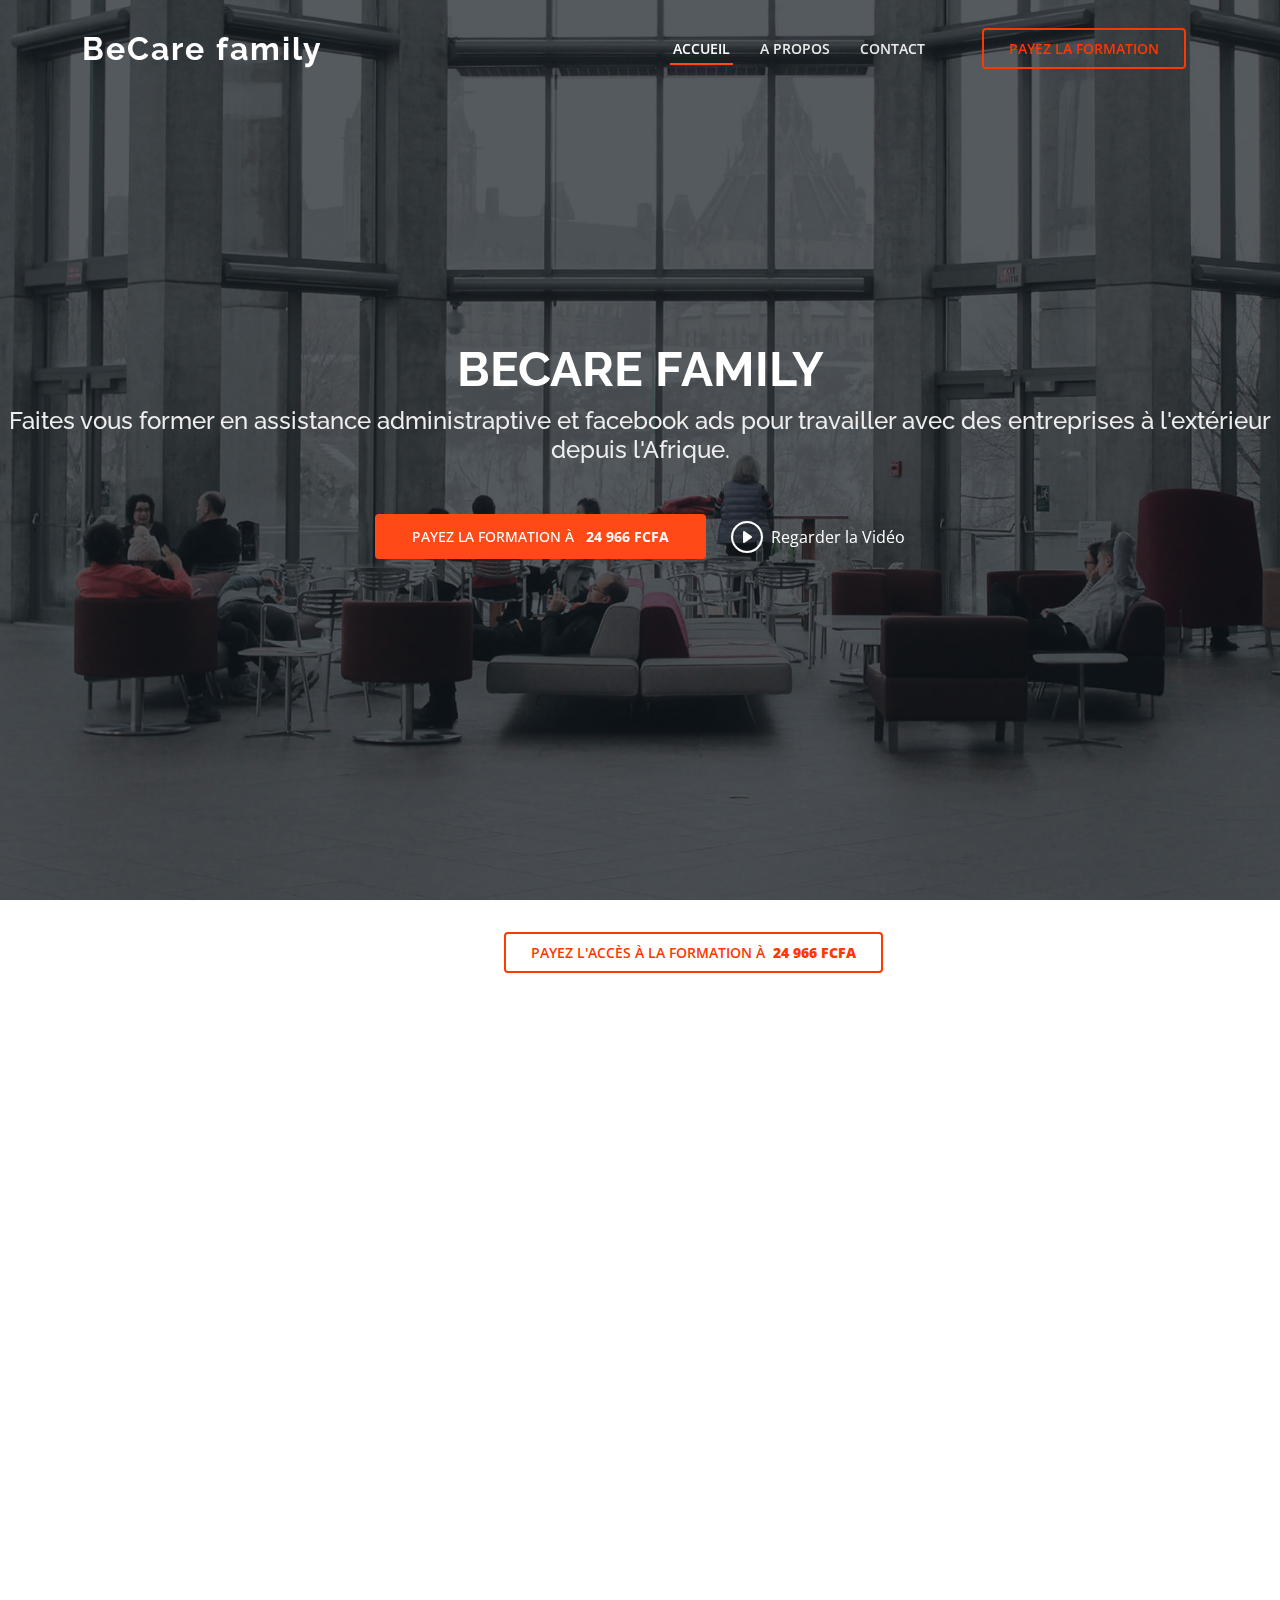
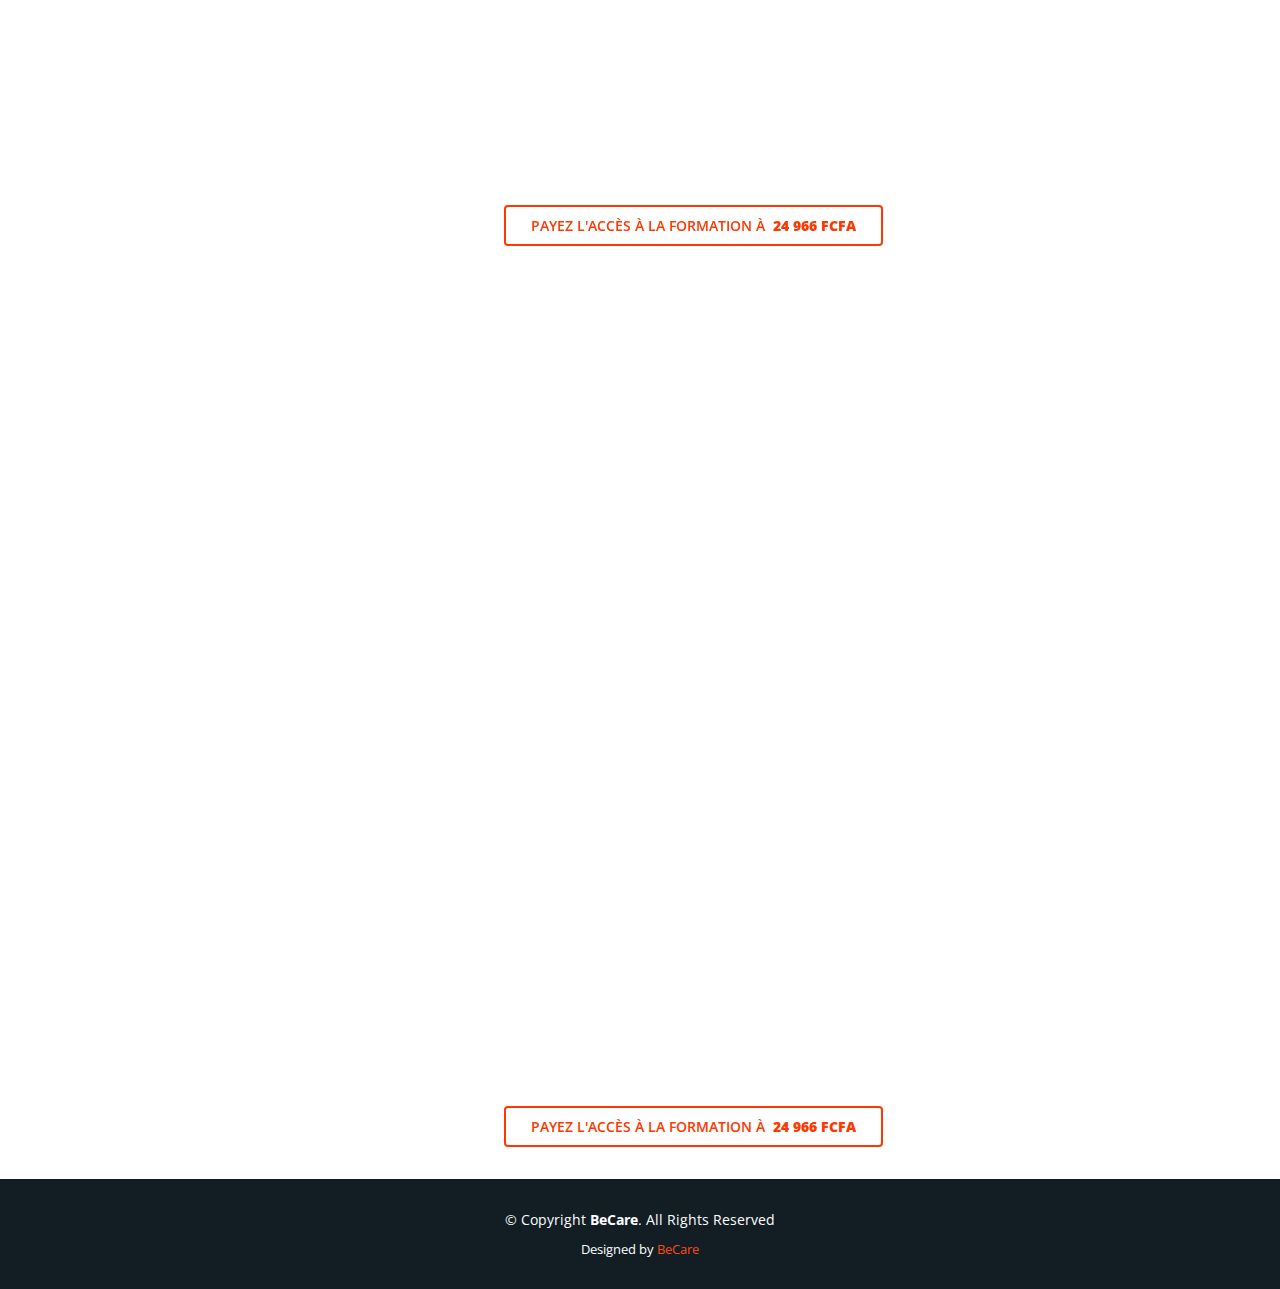
==== formation.html @ 97d4e931 "first commit" ====
<!DOCTYPE html>
<html lang="en">
  <head>
    <meta charset="utf-8" />
    <meta content="width=device-width, initial-scale=1.0" name="viewport" />

    <title>BeCare family</title>
    <meta content="" name="description" />
    <meta content="" name="keywords" />

    <!-- Favicons -->
    <link href="assets/img/favicon.png" rel="icon" />
    <link href="assets/img/apple-touch-icon.png" rel="apple-touch-icon" />

    <!-- Google Fonts -->
    <link
      href="https://fonts.googleapis.com/css?family=Open+Sans:300,300i,400,400i,600,600i,700,700i|Raleway:300,300i,400,400i,500,500i,600,600i,700,700i|Poppins:300,300i,400,400i,500,500i,600,600i,700,700i"
      rel="stylesheet"
    />

    <!-- Vendor CSS Files -->
    <link href="assets/vendor/aos/aos.css" rel="stylesheet" />
    <link
      href="assets/vendor/bootstrap/css/bootstrap.min.css"
      rel="stylesheet"
    />
    
    <link
      href="assets/vendor/bootstrap-icons/bootstrap-icons.css"
      rel="stylesheet"
    />
    <link href="assets/vendor/boxicons/css/boxicons.min.css" rel="stylesheet" />
    <link
      href="assets/vendor/glightbox/css/glightbox.min.css"
      rel="stylesheet"
    />
    <link href="assets/vendor/remixicon/remixicon.css" rel="stylesheet" />
    <link href="assets/vendor/swiper/swiper-bundle.min.css" rel="stylesheet" />

    <!-- Template Main CSS File -->
    <link href="assets/css/style.css" rel="stylesheet" />

    <!-- =======================================================
  * Template Name: Dewi - v4.9.1
  * Template URL: https://bootstrapmade.com/dewi-free-multi-purpose-html-template/
  * Author: BootstrapMade.com
  * License: https://bootstrapmade.com/license/
  ======================================================== -->
  <script>
    const UserConnectIdToBuy = localStorage.getItem("storageName");
    if(!UserConnectIdToBuy){
			window.location.href = "index.html"
		}
  </script>
  </head>

  <body>
    <!-- ======= Header ======= -->
    <header id="header" class="fixed-top header-inner-pages">
      <div class="container d-flex align-items-center justify-content-between">
        <h1 class="logo"><a href="index.html">BeCare family</a>
          <input class="btn btn-danger" type="text" value="https://gerardsodinyessi.github.io/beupwork-/formation.html" id="myInput">
        </h1>
        <!-- Uncomment below if you prefer to use an image logo -->
        <!-- <a href="index.html" class="logo"><img src="assets/img/logo.png" alt="" class="img-fluid"></a>-->

        <nav id="navbar" class="navbar">
          <ul>
            <li><a class="nav-link scrollto" href="index.html">Accueil</a></li>
              </ul>
            </li>
           
          </ul>
        </nav>
        <!-- .navbar -->
      </div>
    </header>
    <!-- End Header -->

    <main id="main">
      <!-- ======= Breadcrumbs ======= -->
      <section id="breadcrumbs" class="breadcrumbs">
        <div class="container">
          <div class="d-flex justify-content-between align-items-center">
            <h2 style="text-align: center;"> La formation sur l'assitance administrative et comment travailler avec les entreprises à l'extérieur</h2>
          </div>
        </div>
      </section>
      <!-- End Breadcrumbs -->
      <div class="container">
        <div class="row">
          <div class="col-4">
            <div class="list-group" id="list-tab" role="tablist">
              <a class="list-group-item list-group-item-action active" id="list-home-list" data-toggle="list" href="#list-home" role="tab" aria-controls="home" onclick="myFunction()">Copiez le lien de la formation</a>
              <a class="list-group-item list-group-item-action " id="list-home-list" data-toggle="list" href="#list-home" role="tab" aria-controls="home">Présentation du formateur</a>
              <a class="list-group-item list-group-item-action" id="list-profile-list" data-toggle="list" href="#list-profile" role="tab" aria-controls="profile">Présentation de la formation</a>
              <a class="list-group-item list-group-item-action" id="list-messages-list" data-toggle="list" href="#list-messages" role="tab" aria-controls="messages">C'est quoi upwork ?</a>
              <a class="list-group-item list-group-item-action" id="list-settings-list" data-toggle="list" href="#list-settings" role="tab" aria-controls="settings">De quoi avez-vous besoin pour commencer ? </a>
              <a class="list-group-item list-group-item-action" id="list-settings-list1" data-toggle="list" href="#list-settings1" role="tab" aria-controls="settings1">La création de votre compte upwork </a>
              <a class="list-group-item list-group-item-action" id="list-settings-list2" data-toggle="list" href="#list-settings2" role="tab" aria-controls="settings2">L'optimisation de votre profile </a>
              <a class="list-group-item list-group-item-action" id="list-settings-list4" data-toggle="list" href="#list-settings4" role="tab" aria-controls="settings4">Comment postuler aux offres et se demarquer des concurrents ?</a>
              <a class="list-group-item list-group-item-action" id="list-settings-list5" data-toggle="list" href="#list-settings5" role="tab" aria-controls="settings5">Comment ajouter son moyen de payement ?</a>
              <a class="list-group-item list-group-item-action" id="list-settings-list6" data-toggle="list" href="#list-settings6" role="tab" aria-controls="settings6">Comment télécharger le tracking ?</a>
              <a class="list-group-item list-group-item-action" id="list-settings-list7" data-toggle="list" href="#list-settings7" role="tab" aria-controls="settings7">Comment  retirer son argent ?</a>
              <a class="list-group-item list-group-item-action" id="list-settings-list8" data-toggle="list" href="#list-settings9" role="tab" aria-controls="settings9">Que peut on faire avec Facebook ads</a>

              <a class="list-group-item list-group-item-action" id="list-settings-list8" data-toggle="list" href="#list-settings8" role="tab" aria-controls="settings8">Comment créer une page Facebook avec Facebook ads</a>
            </div>
          </div>
          <div class="col-8">
            <div class="tab-content" id="nav-tabContent">
              <div class="tab-pane fade show active" id="list-home" role="tabpanel" aria-labelledby="list-home-list">
                <div class="embed-responsive embed-responsive-16by9">
                  <div style="position: relative; padding-bottom: 56.22254758418741%; height: 0;"><iframe src="https://drive.google.com/file/d/1XNZ0A9XzmpOegJrfX_Px4jI6nJ8woSs-/preview" width="640" height="480" allow="autoplay"></iframe></div>
                </div>
              </div>
              <div class="tab-pane fade" id="list-profile" role="tabpanel" aria-labelledby="list-profile-list">
                <div class="embed-responsive embed-responsive-16by9">
                  <div style="position: relative; padding-bottom: 56.22254758418741%; height: 0;"><iframe src="https://www.loom.com/embed/661ad835d94c44c68b7e7d47012f802e" frameborder="0" webkitallowfullscreen mozallowfullscreen allowfullscreen style="position: absolute; top: 0; left: 0; width: 100%; height: 100%;"></iframe></div>
                </div>
              </div>
              <div class="tab-pane fade" id="list-messages" role="tabpanel" aria-labelledby="list-messages-list">
                <div class="embed-responsive embed-responsive-16by9">
                  <div style="position: relative; padding-bottom: 56.22254758418741%; height: 0;"><iframe src="https://www.loom.com/embed/48ca83c243d84fe89e3ab97caf067106" frameborder="0" webkitallowfullscreen mozallowfullscreen allowfullscreen style="position: absolute; top: 0; left: 0; width: 100%; height: 100%;"></iframe></div>
                </div>
              </div>
              <div class="tab-pane fade" id="list-settings" role="tabpanel" aria-labelledby="list-settings-list">
                <div class="embed-responsive embed-responsive-16by9">
                  <div style="position: relative; padding-bottom: 56.22254758418741%; height: 0;"><iframe src="https://www.loom.com/embed/9157c91194a44b64848be6093665a1e4" frameborder="0" webkitallowfullscreen mozallowfullscreen allowfullscreen style="position: absolute; top: 0; left: 0; width: 100%; height: 100%;"></iframe></div>                </div>
              </div>
              <div class="tab-pane fade" id="list-settings1" role="tabpanel" aria-labelledby="list-settings-list1"> 
                <div class="embed-responsive embed-responsive-16by9">
                  <iframe src="https://drive.google.com/file/d/1Sp-DMChJyP1oRLlEpg5mB6Eh2w6MkGYN/preview" width="640" height="480" allow="autoplay"></iframe>
                </div>
              </div>
              <div class="tab-pane fade" id="list-settings2" role="tabpanel" aria-labelledby="list-settings-list2"> 
                <div class="embed-responsive embed-responsive-16by9">
                  <div style="position: relative; padding-bottom: 56.22254758418741%; height: 0;"><iframe src="https://www.loom.com/embed/33fd9962baad4d4a92f09473e3d29290" frameborder="0" webkitallowfullscreen mozallowfullscreen allowfullscreen style="position: absolute; top: 0; left: 0; width: 100%; height: 100%;"></iframe></div>                </div>
              </div>
              <div class="tab-pane fade" id="list-settings4" role="tabpanel" aria-labelledby="list-settings-list4">
                <div class="embed-responsive embed-responsive-16by9">
                  <div style="position: relative; padding-bottom: 56.22254758418741%; height: 0;"><iframe src="https://www.loom.com/embed/aad5e187efe241b88bd17e11184b57ad" frameborder="0" webkitallowfullscreen mozallowfullscreen allowfullscreen style="position: absolute; top: 0; left: 0; width: 100%; height: 100%;"></iframe></div>
                </div>
              </div>
              <div class="tab-pane fade" id="list-settings5" role="tabpanel" aria-labelledby="list-settings-list5">
                <div class="embed-responsive embed-responsive-16by9">
                  <div style="position: relative; padding-bottom: 56.22254758418741%; height: 0;"><iframe src="https://www.loom.com/embed/5ac20898f0a44cca971ff00b5a19764a" frameborder="0" webkitallowfullscreen mozallowfullscreen allowfullscreen style="position: absolute; top: 0; left: 0; width: 100%; height: 100%;"></iframe></div>                </div>
              </div>
              <div class="tab-pane fade" id="list-settings6" role="tabpanel" aria-labelledby="list-settings-list6">
                <div class="embed-responsive embed-responsive-16by9">
                  <div style="position: relative; padding-bottom: 56.22254758418741%; height: 0;"><iframe src="https://www.loom.com/embed/c2bf4b1e72fb4d53b68109a331bf5fa7" frameborder="0" webkitallowfullscreen mozallowfullscreen allowfullscreen style="position: absolute; top: 0; left: 0; width: 100%; height: 100%;"></iframe></div>                </div>
              </div>
              <div class="tab-pane fade" id="list-settings7" role="tabpanel" aria-labelledby="list-settings-list7">
                <div class="embed-responsive embed-responsive-16by9">
                  <div style="position: relative; padding-bottom: 56.22254758418741%; height: 0;"><iframe src="https://www.loom.com/embed/f40afa6b58b74c8a85c19a430b4dcb17" frameborder="0" webkitallowfullscreen mozallowfullscreen allowfullscreen style="position: absolute; top: 0; left: 0; width: 100%; height: 100%;"></iframe></div>                </div>
              </div>
              <div class="tab-pane fade" id="list-settings8" role="tabpanel" aria-labelledby="list-settings-list8">
                <div class="embed-responsive embed-responsive-16by9">
                  <div style="position: relative; padding-bottom: 42.34375%; height: 0;"><iframe src="https://www.loom.com/embed/9c1031be89b140fc8d7cd600d72263f2" frameborder="0" webkitallowfullscreen mozallowfullscreen allowfullscreen style="position: absolute; top: 0; left: 0; width: 100%; height: 100%;"></iframe></div>                </div>
              </div>
              <div class="tab-pane fade" id="list-settings9" role="tabpanel" aria-labelledby="list-settings-list9">
                <div class="embed-responsive embed-responsive-16by9">
                  <div style="position: relative; padding-bottom: 56.22254758418741%; height: 0;"><iframe src="https://www.loom.com/embed/f3da529390c8406eaf132908a03ccdf7" frameborder="0" webkitallowfullscreen mozallowfullscreen allowfullscreen style="position: absolute; top: 0; left: 0; width: 100%; height: 100%;"></iframe></div>                </div>
              </div>
            </div>
          </div>
        </div>
      </div>
    </main>
    <!-- End #main -->

    <!-- ======= Footer ======= -->
    <footer id="footer">

      <div class="container">
        <div class="copyright">
          &copy; Copyright <strong><span>BeCare</span></strong
          >. All Rights Reserved
        </div>
        <div class="credits">
          <!-- All the links in the footer should remain intact. -->
          <!-- You can delete the links only if you purchased the pro version. -->
          <!-- Licensing information: https://bootstrapmade.com/license/ -->
          <!-- Purchase the pro version with working PHP/AJAX contact form: https://bootstrapmade.com/dewi-free-multi-purpose-html-template/ -->
          Designed by <a href="https://bootstrapmade.com/">BeCare</a>
        </div>
      </div>
    </footer>
    <!-- End Footer -->

    <div id="preloader"></div>
    <a
      href="#"
      class="back-to-top d-flex align-items-center justify-content-center"
      ><i class="bi bi-arrow-up-short"></i
    ></a>
    <script>
      function myFunction() {
        // Get the text field
        var copyText = document.getElementById("myInput");
      
        // Select the text field
        copyText.select();
        copyText.setSelectionRange(0, 99999); // For mobile devices
      
        // Copy the text inside the text field
        navigator.clipboard.writeText(copyText.value);
        
        // Alert the copied text
        alert("Veillez copier et coller ce lien quelque part pour accéder chaque fois à votre formation: " + copyText.value);
      }
      </script>
    <!-- Vendor JS Files -->
    <script src="assets/vendor/purecounter/purecounter_vanilla.js"></script>
    <script src="assets/vendor/aos/aos.js"></script>
    <script src="assets/vendor/bootstrap/js/bootstrap.bundle.min.js"></script>
    <script src="assets/vendor/glightbox/js/glightbox.min.js"></script>
    <script src="assets/vendor/isotope-layout/isotope.pkgd.min.js"></script>
    <script src="assets/vendor/swiper/swiper-bundle.min.js"></script>
    <script src="assets/vendor/php-email-form/validate.js"></script>

    <!-- Template Main JS File -->
    <script src="assets/js/main.js"></script>
    <script src="https://code.jquery.com/jquery-3.2.1.slim.min.js" integrity="sha384-KJ3o2DKtIkvYIK3UENzmM7KCkRr/rE9/Qpg6aAZGJwFDMVNA/GpGFF93hXpG5KkN" crossorigin="anonymous"></script>
    <script src="https://cdn.jsdelivr.net/npm/popper.js@1.12.9/dist/umd/popper.min.js" integrity="sha384-ApNbgh9B+Y1QKtv3Rn7W3mgPxhU9K/ScQsAP7hUibX39j7fakFPskvXusvfa0b4Q" crossorigin="anonymous"></script>
    <script src="https://cdn.jsdelivr.net/npm/bootstrap@4.0.0/dist/js/bootstrap.min.js" integrity="sha384-JZR6Spejh4U02d8jOt6vLEHfe/JQGiRRSQQxSfFWpi1MquVdAyjUar5+76PVCmYl" crossorigin="anonymous"></script>
  </body>
</html>
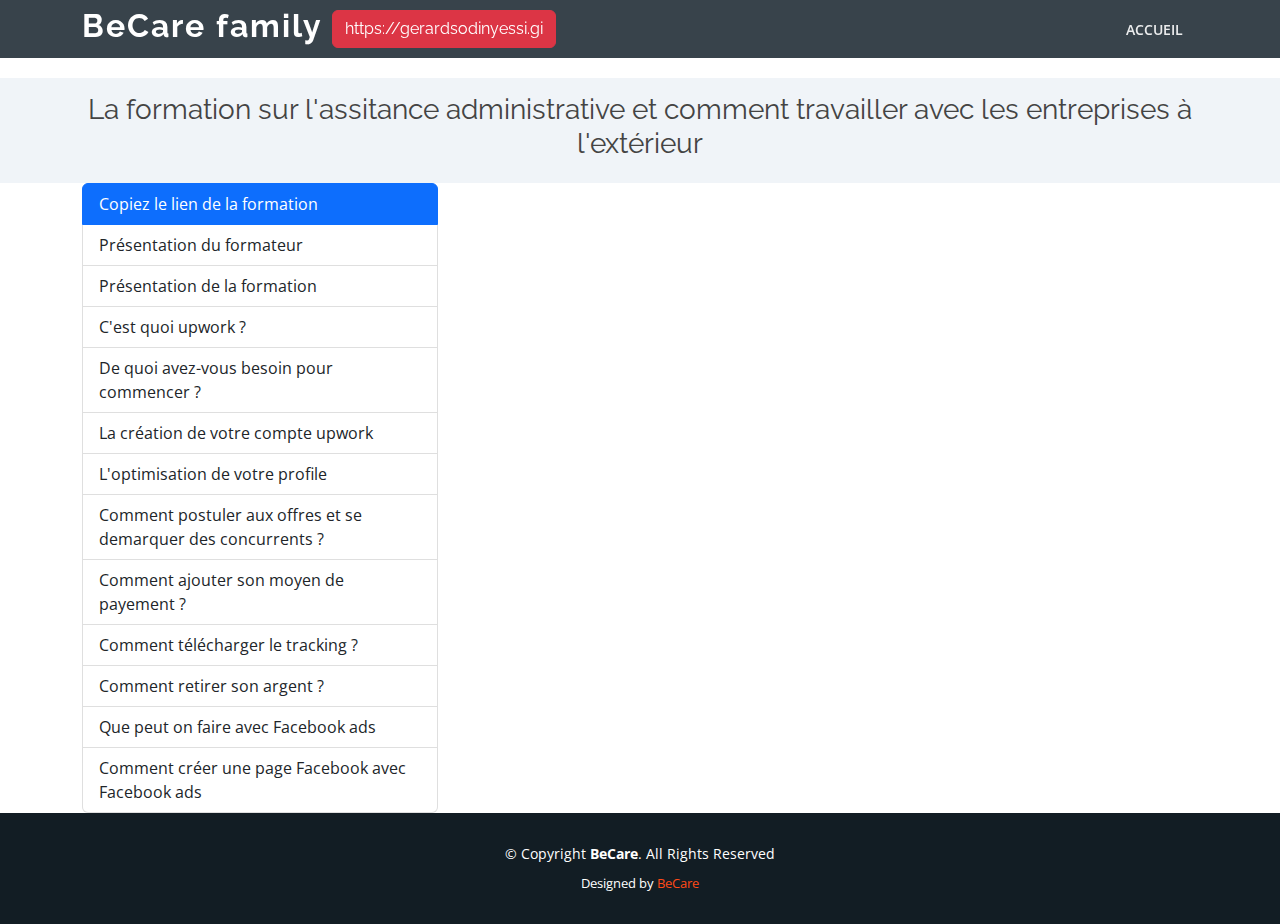
==== commit 38d7e0b7: "Update formation.html" ====
--- a/formation.html
+++ b/formation.html
@@ -47,10 +47,10 @@
   * License: https://bootstrapmade.com/license/
   ======================================================== -->
   <script>
-    const UserConnectIdToBuy = localStorage.getItem("storageName");
-    if(!UserConnectIdToBuy){
-			window.location.href = "index.html"
-		}
+    //const UserConnectIdToBuy = localStorage.getItem("storageName");
+    //if(!UserConnectIdToBuy){
+		//	window.location.href = "index.html"
+		//}
   </script>
   </head>
 
